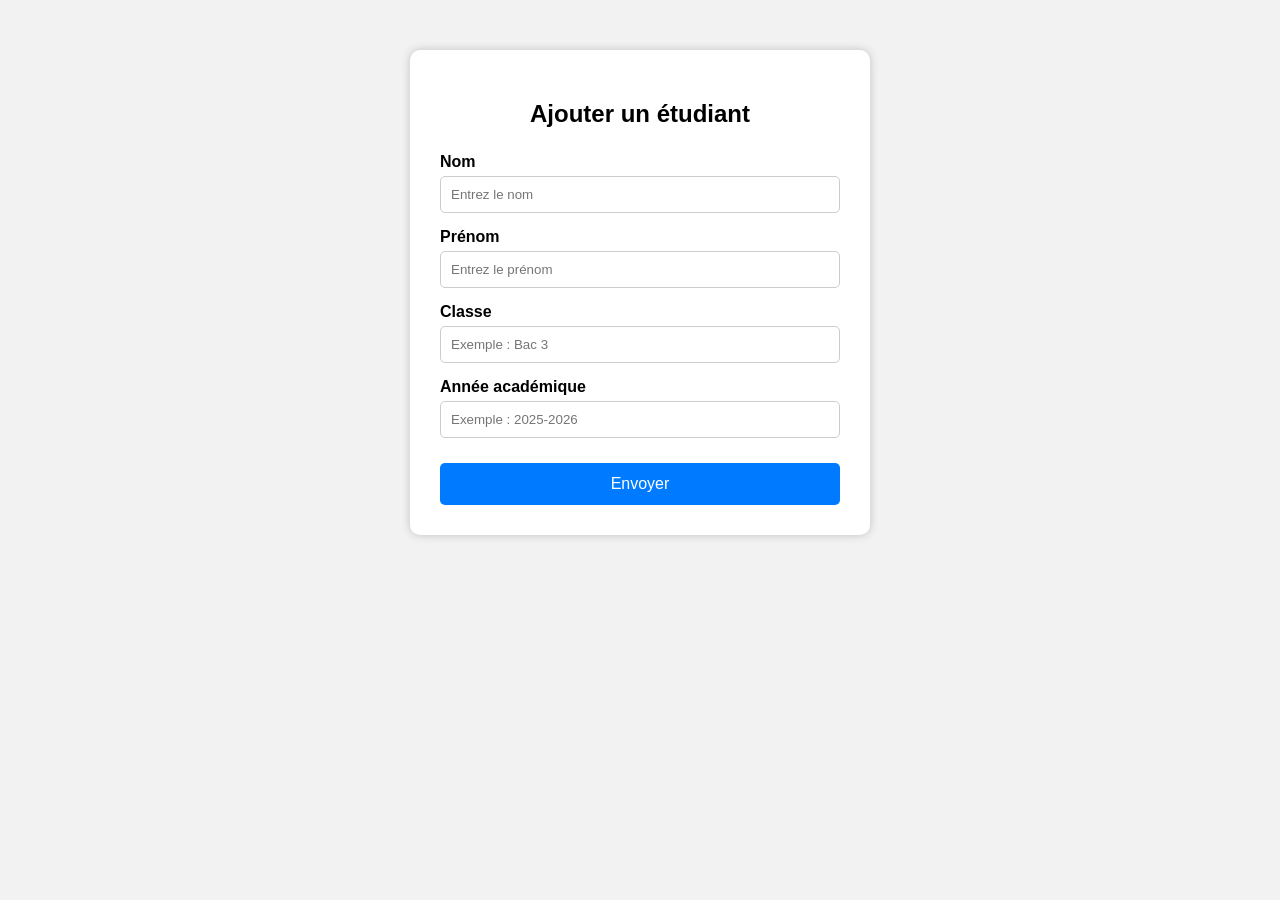
==== form.html @ 04bcd08b "Premier commit" ====
<!DOCTYPE html>
<html lang="fr">
<head>
    <meta charset="UTF-8">
    <meta name="viewport" content="width=device-width, initial-scale=1.0">
    <title>Ajouter un étudiant</title>

    <style>
        body {
            font-family: Arial, sans-serif;
            background-color: #f2f2f2;
            margin: 0;
            padding: 0;
        }

        .container {
            width: 400px;
            margin: 50px auto;
            background-color: white;
            padding: 30px;
            border-radius: 10px;
            box-shadow: 0 0 10px rgba(0,0,0,0.2);
        }

        h2 {
            text-align: center;
            margin-bottom: 25px;
        }

        label {
            display: block;
            margin-top: 15px;
            margin-bottom: 5px;
            font-weight: bold;
        }

        input,
        select {
            width: 100%;
            padding: 10px;
            border: 1px solid #ccc;
            border-radius: 5px;
            box-sizing: border-box;
        }

        button {
            width: 100%;
            margin-top: 25px;
            padding: 12px;
            background-color: #007bff;
            color: white;
            border: none;
            border-radius: 5px;
            cursor: pointer;
            font-size: 16px;
        }

        button:hover {
            background-color: #0056b3;
        }
    </style>
</head>

<body>

<div class="container">

    <h2>Ajouter un étudiant</h2>

    <form action="#" method="POST">

        <label for="nom">Nom</label>
        <input type="text" id="nom" name="nom" placeholder="Entrez le nom" required>

        <label for="prenom">Prénom</label>
        <input type="text" id="prenom" name="prenom" placeholder="Entrez le prénom" required>

        <label for="classe">Classe</label>
        <input type="text" id="classe" name="classe" placeholder="Exemple : Bac 3" required>

        <label for="annee">Année académique</label>
        <input type="text" id="annee" name="annee" placeholder="Exemple : 2025-2026" required>

        <button type="submit">Envoyer</button>

    </form>

</div>

</body>
</html>
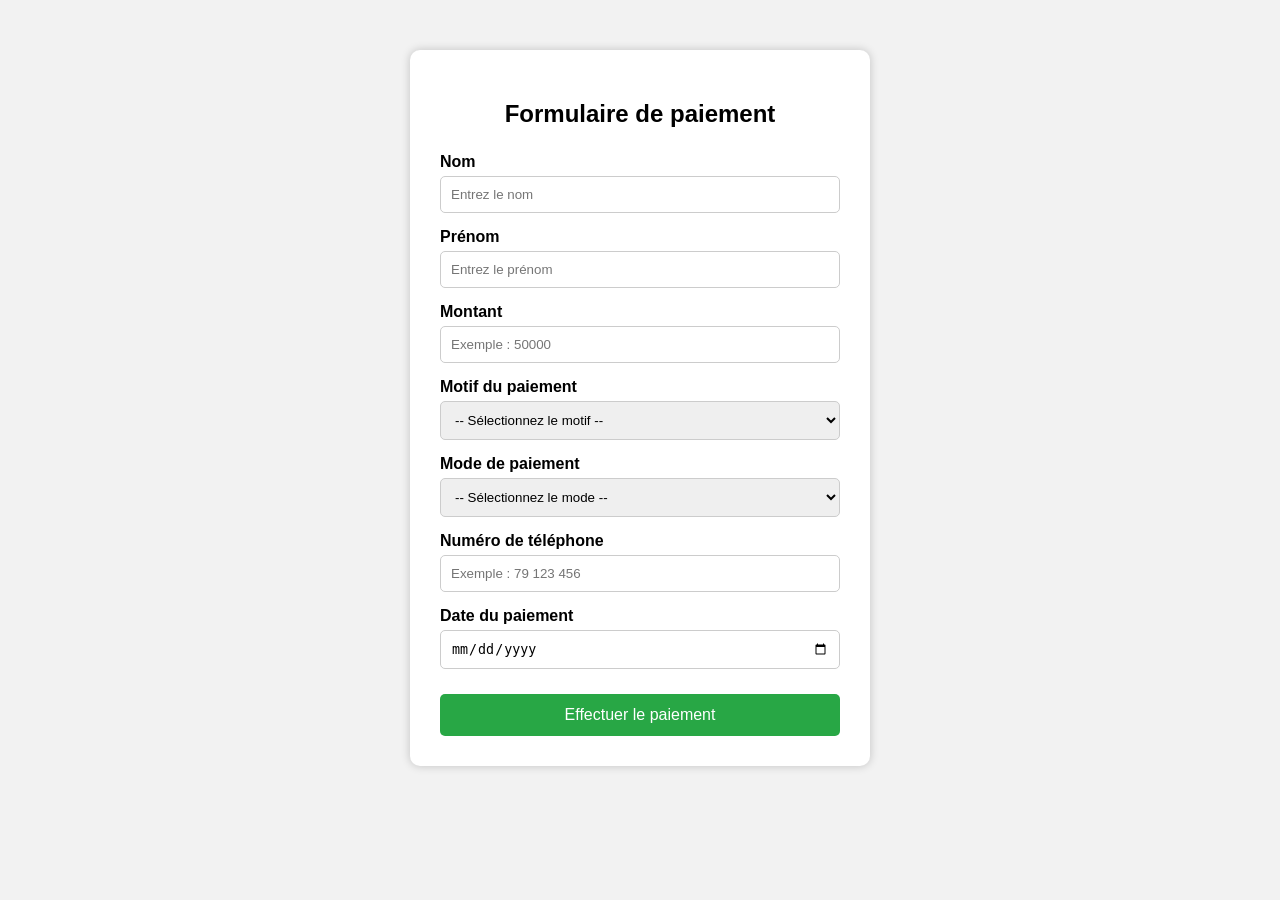
==== commit 91c1d2a9: "Premier commit" ====
--- a/form.html
+++ b/form.html
@@ -3,7 +3,7 @@
 <head>
     <meta charset="UTF-8">
     <meta name="viewport" content="width=device-width, initial-scale=1.0">
-    <title>Ajouter un étudiant</title>
+    <title>Formulaire de paiement</title>
 
     <style>
         body {
@@ -47,7 +47,7 @@
             width: 100%;
             margin-top: 25px;
             padding: 12px;
-            background-color: #007bff;
+            background-color: #28a745;
             color: white;
             border: none;
             border-radius: 5px;
@@ -56,7 +56,7 @@
         }
 
         button:hover {
-            background-color: #0056b3;
+            background-color: #218838;
         }
     </style>
 </head>
@@ -65,23 +65,83 @@
 
 <div class="container">
 
-    <h2>Ajouter un étudiant</h2>
+    <h2>Formulaire de paiement</h2>
 
     <form action="#" method="POST">
 
+        <!-- Nom -->
         <label for="nom">Nom</label>
-        <input type="text" id="nom" name="nom" placeholder="Entrez le nom" required>
+        <input 
+            type="text" 
+            id="nom" 
+            name="nom" 
+            placeholder="Entrez le nom" 
+            required
+        >
 
+        <!-- Prénom -->
         <label for="prenom">Prénom</label>
-        <input type="text" id="prenom" name="prenom" placeholder="Entrez le prénom" required>
+        <input 
+            type="text" 
+            id="prenom" 
+            name="prenom" 
+            placeholder="Entrez le prénom" 
+            required
+        >
 
-        <label for="classe">Classe</label>
-        <input type="text" id="classe" name="classe" placeholder="Exemple : Bac 3" required>
+        <!-- Montant -->
+        <label for="montant">Montant</label>
+        <input 
+            type="number" 
+            id="montant" 
+            name="montant" 
+            placeholder="Exemple : 50000" 
+            min="1"
+            required
+        >
 
-        <label for="annee">Année académique</label>
-        <input type="text" id="annee" name="annee" placeholder="Exemple : 2025-2026" required>
+        <!-- Motif -->
+        <label for="motif">Motif du paiement</label>
+        <select id="motif" name="motif" required>
+            <option value="">-- Sélectionnez le motif --</option>
+            <option value="inscription">Frais d'inscription</option>
+            <option value="scolarite">Frais de scolarité</option>
+            <option value="examen">Frais d'examen</option>
+            <option value="bibliotheque">Frais de bibliothèque</option>
+            <option value="autre">Autre</option>
+        </select>
 
-        <button type="submit">Envoyer</button>
+        <!-- Mode de paiement -->
+        <label for="mode">Mode de paiement</label>
+        <select id="mode" name="mode" required>
+            <option value="">-- Sélectionnez le mode --</option>
+            <option value="lumicash">Lumicash</option>
+            <option value="ecocash">EcoCash</option>
+            <option value="banque">Virement bancaire</option>
+            <option value="especes">Espèces</option>
+        </select>
+
+        <!-- Téléphone -->
+        <label for="telephone">Numéro de téléphone</label>
+        <input 
+            type="tel" 
+            id="telephone" 
+            name="telephone" 
+            placeholder="Exemple : 79 123 456" 
+            required
+        >
+
+        <!-- Date -->
+        <label for="date">Date du paiement</label>
+        <input 
+            type="date" 
+            id="date" 
+            name="date" 
+            required
+        >
+
+        <!-- Bouton -->
+        <button type="submit">Effectuer le paiement</button>
 
     </form>
 
